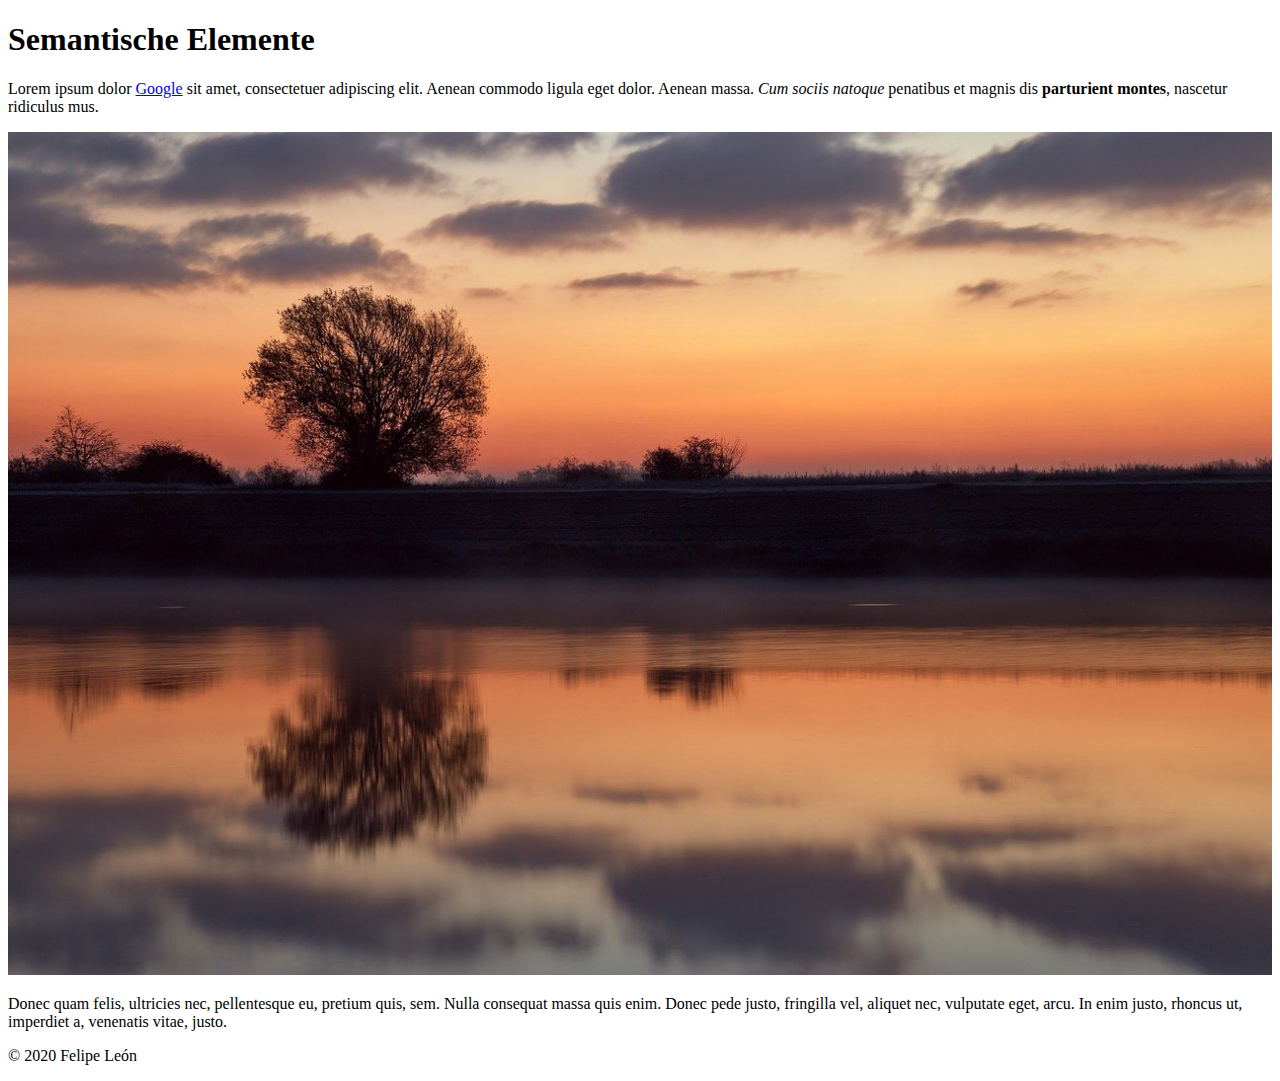
==== schritt03.html @ e016a71a "erste Schritt" ====
<!DOCTYPE html>
<html lang="de">

    <head>
    <meta charset="utf-8">
    <title>HTML Grundlagen</title>

</head>

<body>

    <header>
        <h1>Semantische Elemente</h1>
    </header>

    <main>
        <div>
            <p>Lorem ipsum dolor <a href="https//google.com"target="_blank">Google</a> sit amet,<span> consectetuer adipiscing</span> elit. Aenean commodo ligula eget dolor. Aenean massa. <em>Cum sociis natoque</em> penatibus et magnis dis <strong>parturient montes</strong>, nascetur ridiculus mus.
            </p>
            <img src="image/river-5770363_1280.jpg" width="100%" alt="Bild eines Flußes in der Dämmerung">
            <p>Donec quam felis, ultricies nec, pellentesque eu, pretium quis, sem. Nulla consequat massa quis enim. Donec pede justo, fringilla vel, aliquet nec, vulputate eget, arcu. In enim justo, rhoncus ut, imperdiet a, venenatis vitae, justo.
            </p>
        </div>



    </main>

    <footer>
        <p>&copy; 2020 Felipe León</p>

    </footer>


</body></html>
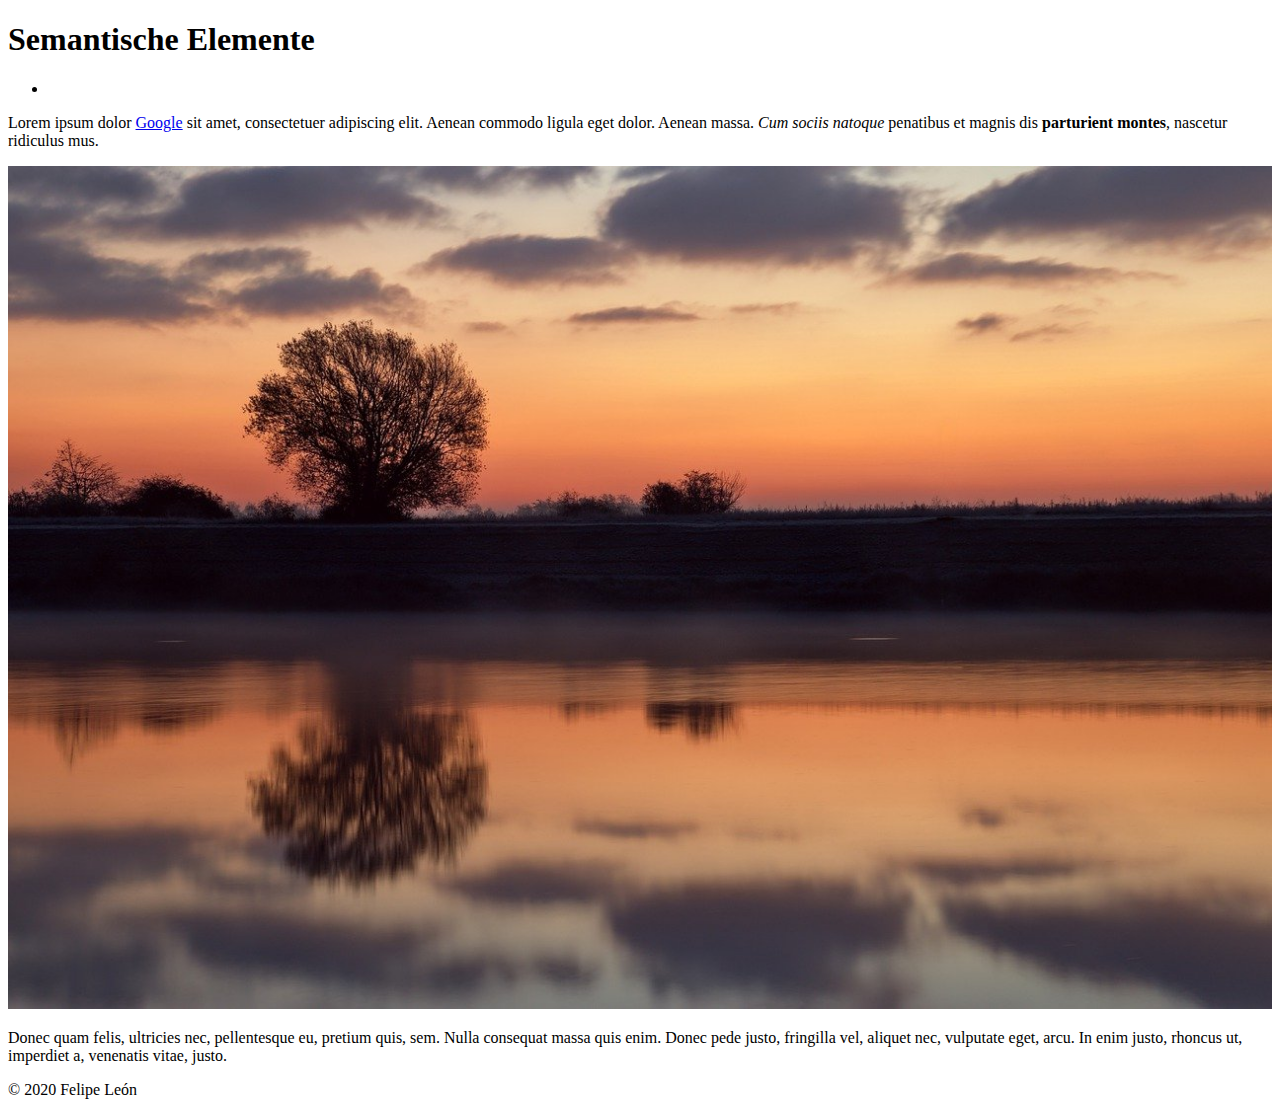
==== commit 30787215: "Update" ====
--- a/schritt03.html
+++ b/schritt03.html
@@ -12,7 +12,11 @@
     <header>
         <h1>Semantische Elemente</h1>
     </header>
-
+    <nav>
+        <ul>
+        <li><a href</li>
+            </ul>
+    </nav>
     <main>
         <div>
             <p>Lorem ipsum dolor <a href="https//google.com"target="_blank">Google</a> sit amet,<span> consectetuer adipiscing</span> elit. Aenean commodo ligula eget dolor. Aenean massa. <em>Cum sociis natoque</em> penatibus et magnis dis <strong>parturient montes</strong>, nascetur ridiculus mus.
@@ -21,9 +25,6 @@
             <p>Donec quam felis, ultricies nec, pellentesque eu, pretium quis, sem. Nulla consequat massa quis enim. Donec pede justo, fringilla vel, aliquet nec, vulputate eget, arcu. In enim justo, rhoncus ut, imperdiet a, venenatis vitae, justo.
             </p>
         </div>
-
-
-
     </main>
 
     <footer>
@@ -32,4 +33,5 @@
     </footer>
 
 
-</body></html>+</body>
+</html>